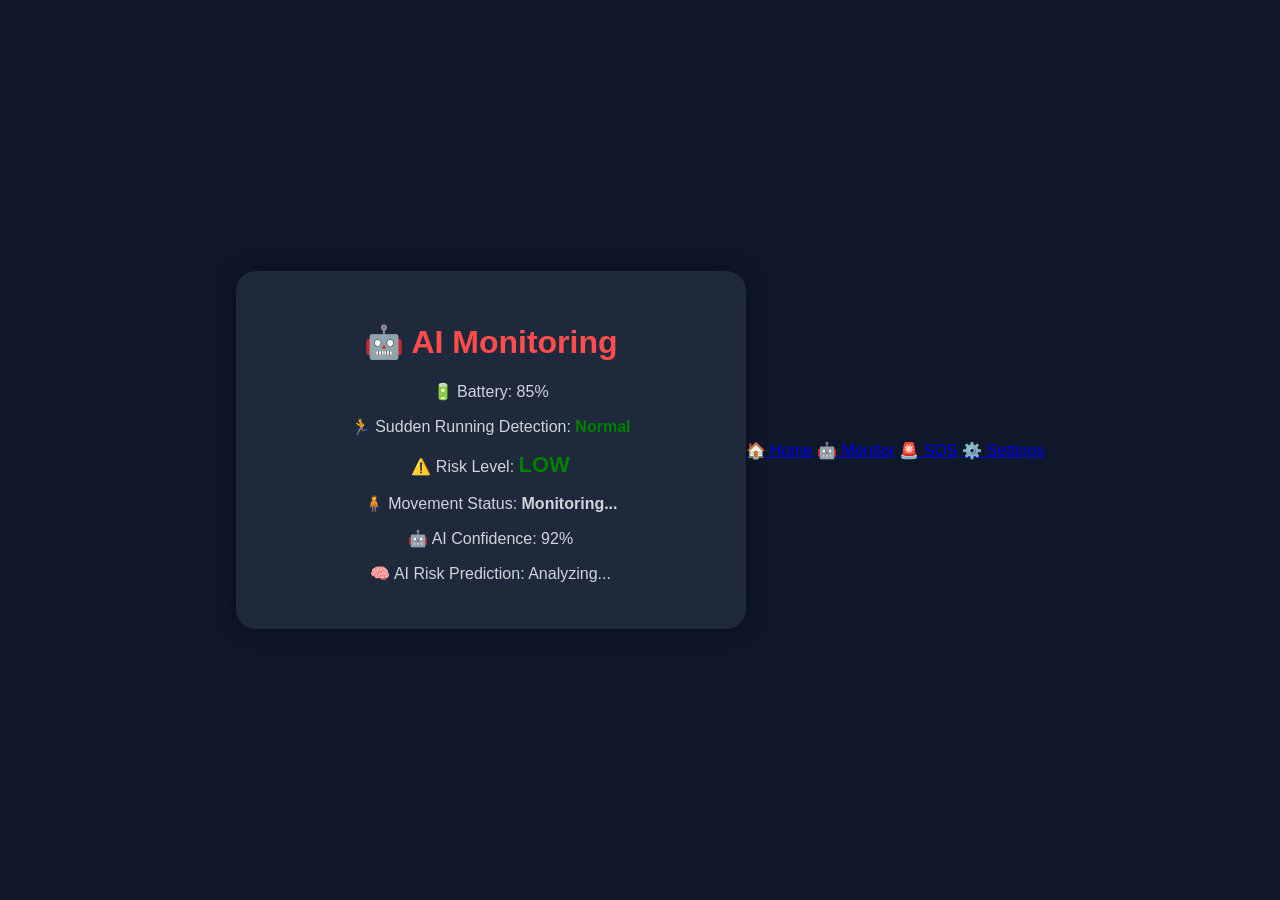
==== monitor.html @ b2b0ddfc "monitor.html" ====
<!DOCTYPE html>
<html lang="en">

<head>

<meta charset="UTF-8">
<meta name="viewport" content="width=device-width, initial-scale=1.0">

<title>AI Monitoring</title>

<link rel="stylesheet" href="style.css">

</head>


<body>


<div class="container">

<h1>🤖 AI Monitoring</h1>


<p>
🔋 Battery:
<span id="battery">85%</span>
</p>


<p>
🏃 Sudden Running Detection:
<span id="running" style="color:green;">
Normal
</span>
</p>


<p>
⚠️ Risk Level:
<span id="risk" style="color:green;">
LOW
</span>
</p>


<p>
🧍 Movement Status:
<span id="movement">
Monitoring...
</span>
</p>


<p>
🤖 AI Confidence:
<span id="confidence">
92%
</span>
</p>


<p>
🧠 AI Risk Prediction:
<span id="prediction">
Analyzing...
</span>
</p>


</div>


<nav>

<a href="index.html">🏠 Home</a>

<a href="monitor.html">🤖 Monitor</a>

<a href="sos.html">🚨 SOS</a>

<a href="settings.html">⚙️ Settings</a>

</nav>



<script src="script.js"></script>


</body>

</html>
---- style.css ----
body{
    margin:0;
    font-family:Arial,sans-serif;
    background:#0f172a;
    color:white;
    display:flex;
    justify-content:center;
    align-items:center;
    height:100vh;
}

.container{
    width:90%;
    max-width:450px;
    background:#1e293b;
    padding:30px;
    border-radius:20px;
    text-align:center;
    box-shadow:0 0 20px rgba(0,0,0,0.4);
}

h1{
    color:#ff4d4d;
}

p{
    color:#d1d5db;
}

#status{
    color:#22c55e;
    font-weight:bold;
}

button{
    background:#ef4444;
    color:white;
    border:none;
    padding:15px 30px;
    border-radius:12px;
    font-size:18px;
    cursor:pointer;
}

button:hover{
    background:#dc2626;
}

.high-risk {
  color: red;
  font-weight: bold;
}

#result{
    margin-top:20px;
    font-size:18px;
}

#risk {
  font-size: 22px;
  font-weight: bold;
}

#running,
#movement {
  font-weight: bold;
}

.alert-box {
  margin-top: 15px;
  padding: 15px;
  border-radius: 12px;
  background: #7f1d1d;
  color: white;
  font-weight: bold;
}

#messageBox {
    margin-top:15px;
    padding:15px;
    border-radius:12px;
    background:#334155;
    color:white;
    font-size:14px;
}
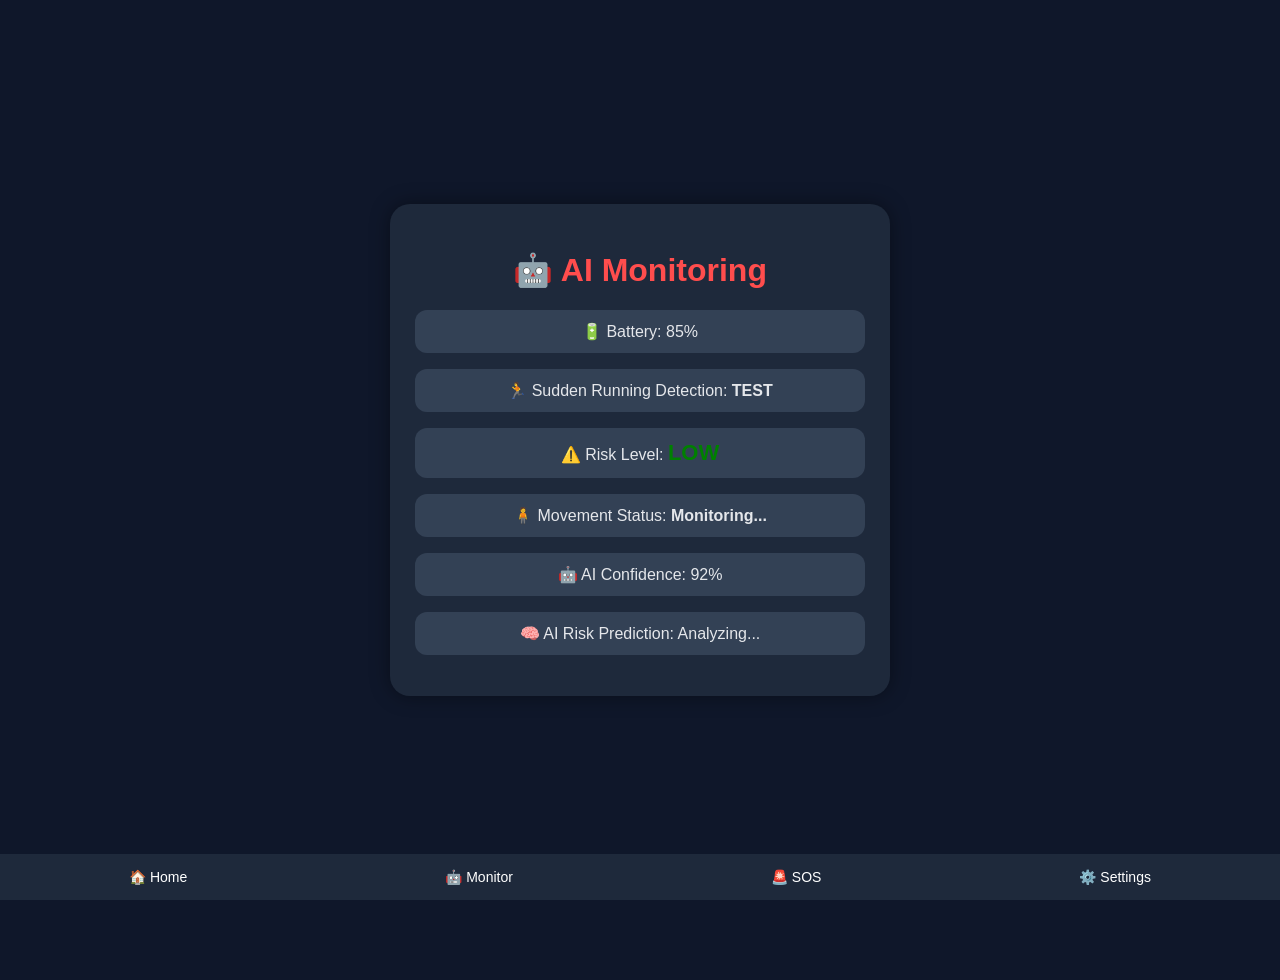
==== commit 5fcfb6f2: "monitor.html" ====
--- a/monitor.html
+++ b/monitor.html
@@ -29,9 +29,10 @@
 
 <p>
 🏃 Sudden Running Detection:
-<span id="running" style="color:green;">
-Normal
+<span id="running">
+TEST
 </span>
+
 </p>
 
 
--- a/style.css
+++ b/style.css
@@ -3,34 +3,43 @@
     font-family:Arial,sans-serif;
     background:#0f172a;
     color:white;
+    min-height:100vh;
     display:flex;
     justify-content:center;
     align-items:center;
-    height:100vh;
+    padding-bottom:80px;
 }
+
 
 .container{
     width:90%;
     max-width:450px;
     background:#1e293b;
-    padding:30px;
+    padding:25px;
     border-radius:20px;
     text-align:center;
     box-shadow:0 0 20px rgba(0,0,0,0.4);
 }
 
+
 h1{
     color:#ff4d4d;
 }
 
+
 p{
-    color:#d1d5db;
+    background:#334155;
+    padding:12px;
+    border-radius:12px;
+    color:#e5e7eb;
 }
+
 
 #status{
     color:#22c55e;
     font-weight:bold;
 }
+
 
 button{
     background:#ef4444;
@@ -42,44 +51,70 @@
     cursor:pointer;
 }
 
+
 button:hover{
     background:#dc2626;
 }
 
-.high-risk {
-  color: red;
-  font-weight: bold;
+
+input{
+    padding:12px;
+    border-radius:10px;
+    border:none;
+    width:80%;
+    margin:10px;
 }
 
-#result{
-    margin-top:20px;
-    font-size:18px;
+
+#risk{
+    font-size:22px;
+    font-weight:bold;
 }
 
-#risk {
-  font-size: 22px;
-  font-weight: bold;
+
+#running,
+#movement{
+    font-weight:bold;
 }
 
-#running,
-#movement {
-  font-weight: bold;
+
+.alert-box{
+    margin-top:20px;
+    padding:15px;
+    border-radius:12px;
+    background:#7f1d1d;
+    color:white;
+    font-weight:bold;
 }
 
-.alert-box {
-  margin-top: 15px;
-  padding: 15px;
-  border-radius: 12px;
-  background: #7f1d1d;
-  color: white;
-  font-weight: bold;
-}
 
-#messageBox {
+#messageBox{
     margin-top:15px;
     padding:15px;
     border-radius:12px;
     background:#334155;
+}
+
+
+nav{
+    position:fixed;
+    bottom:0;
+    left:0;
+    width:100%;
+    background:#1e293b;
+    display:flex;
+    justify-content:space-around;
+    padding:15px 0;
+}
+
+
+nav a{
     color:white;
+    text-decoration:none;
     font-size:14px;
 }
+
+
+nav a:hover{
+    color:#ff4d4d;
+}
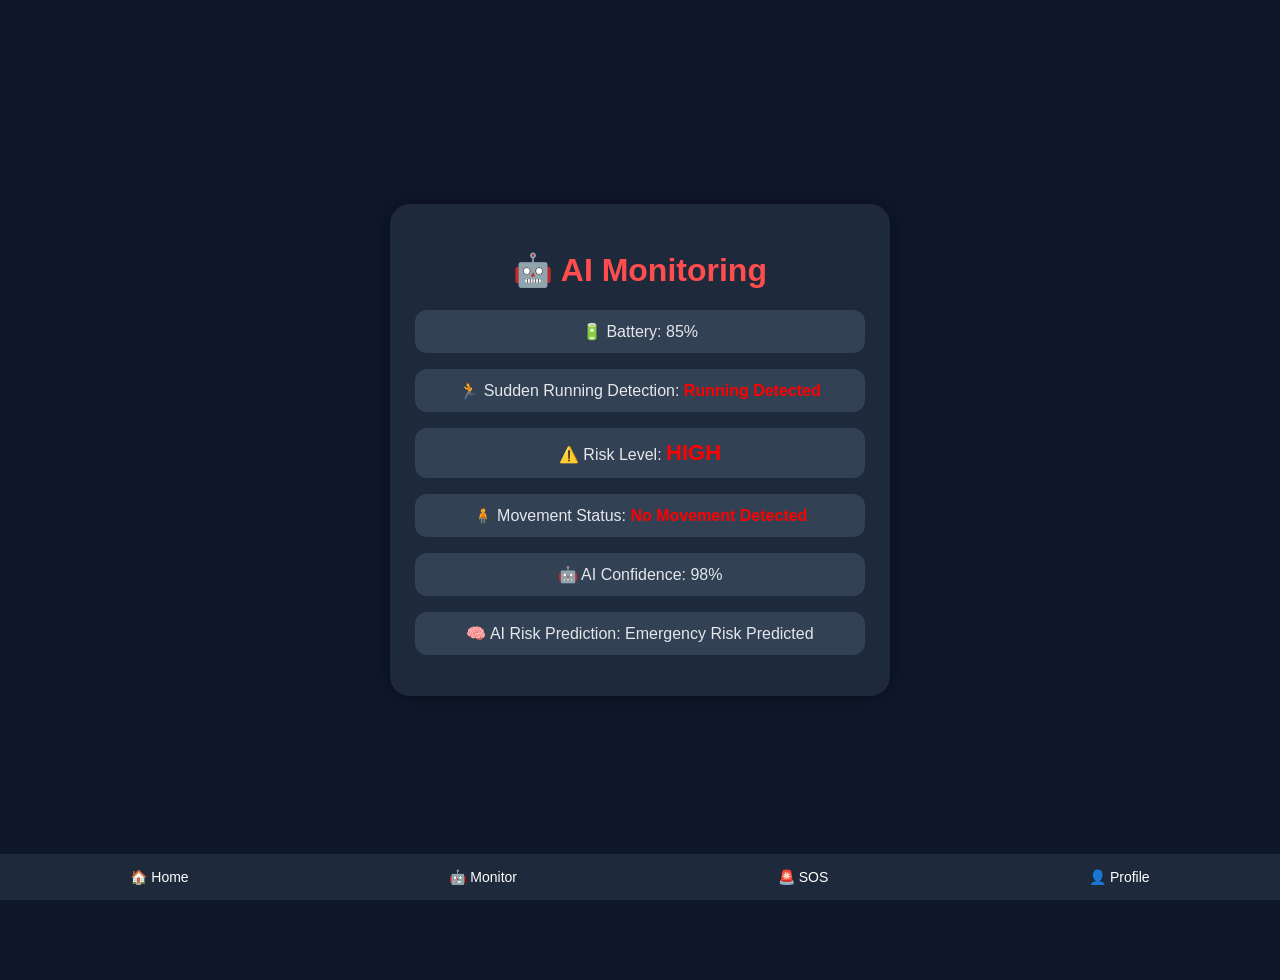
==== commit f29504f1: "Update monitor.html" ====
--- a/monitor.html
+++ b/monitor.html
@@ -79,7 +79,7 @@
 
 <a href="sos.html">🚨 SOS</a>
 
-<a href="settings.html">⚙️ Settings</a>
+<a href="profile.html">👤 Profile</a>
 
 </nav>
 
